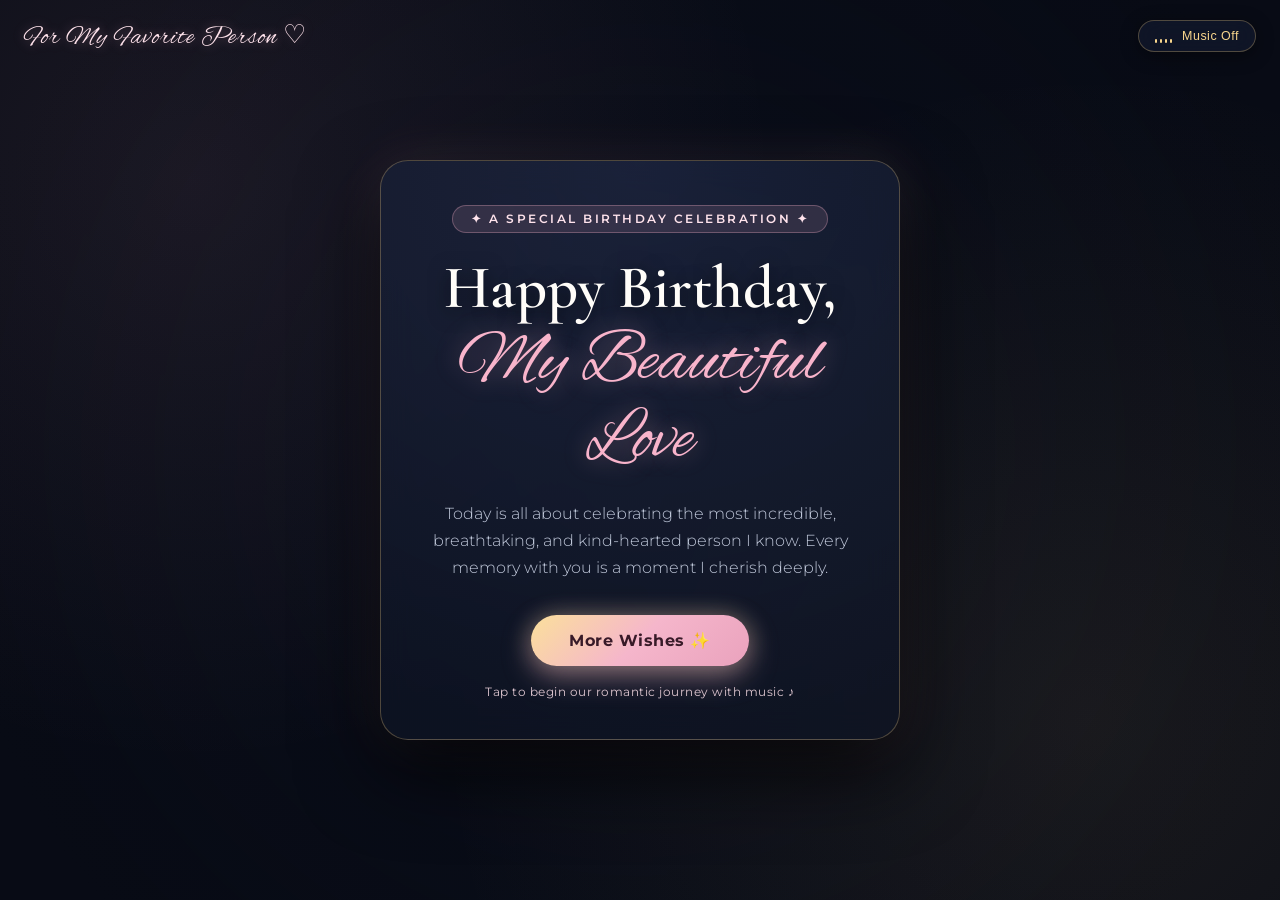
==== index.html @ e253867d "Romantic Birthday Surprise Website" ====
<!DOCTYPE html>
<html lang="en">
<head>
  <meta charset="utf-8">
  <meta name="viewport" content="width=device-width, initial-scale=1, viewport-fit=cover, maximum-scale=1">
  <meta name="theme-color" content="#080B15">
  <meta name="apple-mobile-web-app-capable" content="yes">
  <meta name="apple-mobile-web-app-status-bar-style" content="black-translucent">
  <title>Happy Birthday, My Love · A Romantic Celebration</title>
  <link rel="stylesheet" href="style.css">
</head>
<body>

  <!-- Ambient Particle Canvas for Starlight & Bokeh -->
  <canvas id="ambientCanvas"></canvas>
  <div class="ambient-glow"></div>

  <!-- Main Application Container -->
  <div class="app-container">

    <!-- Top Navigation & Music Controls -->
    <header class="top-header">
      <div class="brand-kicker">For My Favorite Person ♡</div>
      <button id="musicToggleBtn" class="music-toggle-btn" aria-label="Toggle background music">
        <div id="soundBars" class="sound-bars">
          <div class="sound-bar"></div>
          <div class="sound-bar"></div>
          <div class="sound-bar"></div>
          <div class="sound-bar"></div>
        </div>
        <span id="musicBtnText">Music Off</span>
      </button>
    </header>

    <!-- ====================================================================
         VIEW 1: WELCOME SCREEN
         ==================================================================== -->
    <section id="welcomeScreen" class="view-section active" aria-label="Birthday Welcome Greeting">
      <div class="welcome-card">
        <div class="welcome-badge">✦ A Special Birthday Celebration ✦</div>
        <h1 class="welcome-title">
          Happy Birthday,
          <span class="script">My Beautiful Love</span>
        </h1>
        <p class="welcome-text">
          Today is all about celebrating the most incredible, breathtaking, and kind-hearted person I know.
          Every memory with you is a moment I cherish deeply.
        </p>
        <button id="btnMoreWishes" class="btn-primary-glow">
          <span>More Wishes ✨</span>
        </button>
        <div class="welcome-note">Tap to begin our romantic journey with music ♪</div>
      </div>
    </section>

    <!-- ====================================================================
         VIEW 2: CINEMATIC HORIZONTAL GALLERY
         ==================================================================== -->
    <section id="cinemaScreen" class="view-section" aria-label="Romantic Cinema Stage">
      
      <!-- Progress Bar (10 Story Segments) -->
      <div id="progressContainer" class="cinema-progress-container" aria-label="Story Progress">
        <!-- Segments dynamically rendered by script.js -->
      </div>

      <!-- Cinema Viewport (Wide Horizontal Frame) -->
      <div id="cinemaViewport" class="cinema-viewport">
        <!-- Ambient Blurred Background (Matches Current Photo) -->
        <div id="ambientBg" class="cinema-ambient-bg"></div>

        <!-- Cinema Letterbox Vignette -->
        <div class="cinema-vignette"></div>

        <!-- Cinema Stage: Hero Photo (100% Uncropped, Faces Preserved) -->
        <div class="cinema-stage-wrapper">
          <div id="photoWrapper" class="hero-photo-wrapper">
            <img id="heroPhoto" class="hero-photo" src="" alt="Romantic Memory">
          </div>
        </div>

        <!-- Subtle Film Flare -->
        <div class="cinema-lens-flare"></div>
      </div>

      <!-- Memory Badge and Romantic Caption -->
      <div class="cinema-details">
        <div id="memoryBadge" class="memory-indicator">
          <span class="sparkle">✦</span> MOMENT 01 OF 10 <span class="sparkle">✦</span>
        </div>
        <blockquote id="cinemaCaption" class="cinema-caption">
          “From the moment you stepped into my life, everything turned into poetry.”
        </blockquote>
      </div>

      <!-- Cinema Bottom Controls -->
      <div class="cinema-controls-bar">
        <button id="btnPrev" class="btn-nav" aria-label="Previous Memory" disabled>
          <span>❮</span> Previous
        </button>

        <button id="btnAutoplay" class="btn-autoplay-toggle active" aria-label="Toggle Auto Advance">
          <span>⏸</span> Pause Auto
        </button>

        <button id="btnNext" class="btn-nav" aria-label="Next Memory">
          Next <span>❯</span>
        </button>
      </div>

    </section>

    <!-- ====================================================================
         VIEW 3: FINALE CELEBRATION SCREEN
         ==================================================================== -->
    <section id="finaleScreen" class="view-section" aria-label="Birthday Grand Finale">
      <div class="finale-card">
        
        <!-- Pulsing Romantic Heart -->
        <div id="finaleHeart" class="heart-pulsing-wrapper" title="Tap for more hearts!">
          <svg class="heart-svg" viewBox="0 0 24 24" xmlns="http://www.w3.org/2000/svg">
            <defs>
              <linearGradient id="heartGradient" x1="0%" y1="0%" x2="100%" y2="100%">
                <stop offset="0%" stop-color="#F7D58C" />
                <stop offset="45%" stop-color="#F8B4CB" />
                <stop offset="100%" stop-color="#D47A9A" />
              </linearGradient>
            </defs>
            <path d="M12 21.35l-1.45-1.32C5.4 15.36 2 12.28 2 8.5 2 5.42 4.42 3 7.5 3c1.74 0 3.41.81 4.5 2.09C13.09 3.81 14.76 3 16.5 3 19.58 3 22 5.42 22 8.5c0 3.78-3.4 6.86-8.55 11.54L12 21.35z"/>
          </svg>
        </div>

        <div class="finale-kicker">Happy Birthday, Sweetheart</div>
        <h2 class="finale-title">To Many More Years of Us</h2>

        <div class="finale-letter">
          <p>
            May your new year be blessed with boundless laughter, peaceful mornings, and every dream your beautiful heart aspires to reach.
          </p>
          <p>
            Thank you for being my anchor, my sweetest joy, and my greatest blessing. No matter how many birthdays come and go, my love for you only grows deeper with every beat.
          </p>
          <p>
            I love you more than words could ever say. ♡
          </p>
        </div>

        <div class="finale-buttons">
          <button id="btnReplay" class="btn-primary-glow">
            <span>Replay Our Story ↺</span>
          </button>
        </div>

      </div>
    </section>

  </div>

  <!-- Background Music Audio Element -->
  <audio id="bgAudio" preload="auto" src="assets/audio/song_0.mp3"></audio>

  <script src="script.js"></script>
</body>
</html>
---- style.css ----
/* ==========================================================================
   ROMANTIC CINEMATIC BIRTHDAY EXPERIENCE
   Theme: Midnight Navy, Soft Blush Pink, Warm Champagne Gold, Creamy White
   ========================================================================== */

@import url('https://fonts.googleapis.com/css2?family=Alex+Brush&family=Cormorant+Garamond:ital,wght@0,400;0,600;0,700;1,400;1,600&family=Montserrat:wght@300;400;500;600;700&display=swap');

:root {
  --midnight-deep: #080B15;
  --midnight-base: #0E1424;
  --midnight-card: #151D33;
  --midnight-glass: rgba(18, 26, 47, 0.72);
  --blush-light: #FFE3EC;
  --blush-base: #F8B4CB;
  --blush-deep: #D47A9A;
  --gold-warm: #F7D58C;
  --gold-champagne: #E6C27A;
  --gold-glow: rgba(247, 213, 140, 0.35);
  --cream-white: #FFFDF9;
  --cream-soft: #F5EFEB;
  --text-muted: #C0C8DA;
  --shadow-cinema: 0 25px 60px rgba(0, 0, 0, 0.75), 0 0 40px rgba(248, 180, 203, 0.15);
  --border-gold: 1px solid rgba(230, 194, 122, 0.3);
  --border-glass: 1px solid rgba(255, 255, 255, 0.14);
}

* {
  box-sizing: border-box;
  margin: 0;
  padding: 0;
  -webkit-tap-highlight-color: transparent;
}

html, body {
  width: 100%;
  height: 100%;
  overflow-x: hidden;
  background-color: var(--midnight-deep);
  color: var(--cream-white);
  font-family: 'Montserrat', -apple-system, BlinkMacSystemFont, "Segoe UI", Roboto, sans-serif;
  user-select: none;
  -webkit-font-smoothing: antialiased;
}

/* Background Canvas for Starbursts and Bokeh */
#ambientCanvas {
  position: fixed;
  inset: 0;
  width: 100vw;
  height: 100vh;
  pointer-events: none;
  z-index: 1;
}

/* Ambient Radial Lighting */
.ambient-glow {
  position: fixed;
  inset: 0;
  pointer-events: none;
  z-index: 2;
  background: 
    radial-gradient(circle at 15% 20%, rgba(248, 180, 203, 0.08) 0%, transparent 45%),
    radial-gradient(circle at 85% 80%, rgba(230, 194, 122, 0.08) 0%, transparent 50%),
    radial-gradient(circle at 50% 50%, rgba(14, 20, 36, 0.4) 0%, var(--midnight-deep) 90%);
}

/* Main Container */
.app-container {
  position: relative;
  width: 100%;
  height: 100svh;
  min-height: 100svh;
  z-index: 5;
  display: flex;
  flex-direction: column;
  overflow: hidden;
}

/* Top Navigation / Status Header */
.top-header {
  position: absolute;
  top: 0;
  left: 0;
  right: 0;
  padding: 18px 24px;
  display: flex;
  justify-content: space-between;
  align-items: center;
  z-index: 30;
  pointer-events: auto;
}

.brand-kicker {
  font-family: 'Alex Brush', cursive;
  font-size: 1.65rem;
  color: var(--blush-light);
  letter-spacing: 1px;
  text-shadow: 0 0 12px rgba(248, 180, 203, 0.4);
}

/* Music Control Button */
.music-toggle-btn {
  display: flex;
  align-items: center;
  gap: 10px;
  padding: 8px 16px;
  border-radius: 999px;
  background: var(--midnight-glass);
  backdrop-filter: blur(12px);
  -webkit-backdrop-filter: blur(12px);
  border: var(--border-gold);
  color: var(--gold-warm);
  font-size: 0.78rem;
  font-weight: 500;
  letter-spacing: 0.5px;
  cursor: pointer;
  box-shadow: 0 4px 18px rgba(0, 0, 0, 0.4);
  transition: all 0.3s cubic-bezier(0.16, 1, 0.3, 1);
}

.music-toggle-btn:hover {
  transform: translateY(-2px);
  box-shadow: 0 6px 24px rgba(247, 213, 140, 0.25);
  background: rgba(26, 36, 64, 0.85);
}

.sound-bars {
  display: flex;
  align-items: flex-end;
  gap: 2.5px;
  height: 14px;
}

.sound-bar {
  width: 2.5px;
  height: 4px;
  background: var(--gold-warm);
  border-radius: 2px;
  transition: height 0.2s ease;
}

.sound-bars.playing .sound-bar:nth-child(1) { animation: wave 1s infinite ease-in-out; }
.sound-bars.playing .sound-bar:nth-child(2) { animation: wave 0.8s infinite ease-in-out 0.2s; }
.sound-bars.playing .sound-bar:nth-child(3) { animation: wave 1.1s infinite ease-in-out 0.4s; }
.sound-bars.playing .sound-bar:nth-child(4) { animation: wave 0.9s infinite ease-in-out 0.1s; }

@keyframes wave {
  0%, 100% { height: 4px; }
  50% { height: 14px; }
}

/* ==========================================================================
   VIEW SCREENS: Welcome, Cinema, Finale
   ========================================================================== */

.view-section {
  position: absolute;
  inset: 0;
  width: 100%;
  height: 100%;
  opacity: 0;
  visibility: hidden;
  pointer-events: none;
  transition: opacity 0.8s cubic-bezier(0.4, 0, 0.2, 1), visibility 0.8s;
  display: flex;
  flex-direction: column;
  justify-content: center;
  align-items: center;
}

.view-section.active {
  opacity: 1;
  visibility: visible;
  pointer-events: auto;
}

/* ==========================================================================
   SCREEN 1: WELCOME SCREEN
   ========================================================================== */
#welcomeScreen {
  padding: 30px 20px;
  text-align: center;
}

.welcome-card {
  position: relative;
  max-width: 520px;
  width: 90%;
  padding: 44px 32px 40px;
  border-radius: 28px;
  background: radial-gradient(120% 100% at 50% 0%, rgba(35, 46, 78, 0.6) 0%, rgba(14, 20, 36, 0.8) 100%);
  backdrop-filter: blur(16px);
  -webkit-backdrop-filter: blur(16px);
  border: var(--border-gold);
  box-shadow: 0 30px 80px rgba(0, 0, 0, 0.8), 0 0 50px rgba(248, 180, 203, 0.12);
  animation: cardEntrance 1.2s cubic-bezier(0.16, 1, 0.3, 1) both;
}

@keyframes cardEntrance {
  from {
    opacity: 0;
    transform: translateY(30px) scale(0.96);
  }
  to {
    opacity: 1;
    transform: translateY(0) scale(1);
  }
}

.welcome-badge {
  display: inline-block;
  padding: 6px 18px;
  border-radius: 999px;
  background: rgba(248, 180, 203, 0.12);
  border: 1px solid rgba(248, 180, 203, 0.3);
  font-size: 0.72rem;
  letter-spacing: 2.5px;
  text-transform: uppercase;
  color: var(--blush-light);
  font-weight: 600;
  margin-bottom: 22px;
}

.welcome-title {
  font-family: 'Cormorant Garamond', serif;
  font-size: clamp(2.6rem, 7vw, 3.8rem);
  font-weight: 600;
  line-height: 1.08;
  color: var(--cream-white);
  margin-bottom: 18px;
  text-shadow: 0 4px 20px rgba(0, 0, 0, 0.6);
}

.welcome-title span.script {
  display: block;
  font-family: 'Alex Brush', cursive;
  font-size: clamp(3rem, 9vw, 4.5rem);
  color: var(--blush-base);
  font-weight: 400;
  margin-top: 6px;
  text-shadow: 0 0 25px rgba(248, 180, 203, 0.4);
}

.welcome-text {
  font-size: 1rem;
  line-height: 1.7;
  color: var(--text-muted);
  margin-bottom: 34px;
  font-weight: 300;
  max-width: 44ch;
  margin-left: auto;
  margin-right: auto;
}

/* Primary CTA Button */
.btn-primary-glow {
  position: relative;
  display: inline-flex;
  align-items: center;
  justify-content: center;
  gap: 12px;
  padding: 16px 38px;
  border-radius: 999px;
  background: linear-gradient(135deg, #FBE09B 0%, #F5B6CB 50%, #EAA2BD 100%);
  color: #381A28;
  font-family: 'Montserrat', sans-serif;
  font-size: 1rem;
  font-weight: 700;
  letter-spacing: 0.5px;
  border: none;
  cursor: pointer;
  box-shadow: 0 10px 30px rgba(245, 182, 203, 0.4), 0 0 25px rgba(251, 224, 155, 0.3);
  transition: all 0.35s cubic-bezier(0.16, 1, 0.3, 1);
  overflow: hidden;
}

.btn-primary-glow:before {
  content: '';
  position: absolute;
  top: 0;
  left: -100%;
  width: 100%;
  height: 100%;
  background: linear-gradient(90deg, transparent, rgba(255, 255, 255, 0.5), transparent);
  transition: left 0.7s ease;
}

.btn-primary-glow:hover {
  transform: translateY(-3px) scale(1.02);
  box-shadow: 0 15px 40px rgba(245, 182, 203, 0.6), 0 0 35px rgba(251, 224, 155, 0.5);
}

.btn-primary-glow:hover:before {
  left: 100%;
}

.btn-primary-glow:active {
  transform: translateY(0) scale(0.98);
}

.welcome-note {
  font-size: 0.78rem;
  color: var(--blush-light);
  margin-top: 18px;
  opacity: 0.85;
  letter-spacing: 0.5px;
}

/* ==========================================================================
   SCREEN 2: CINEMATIC HORIZONTAL GALLERY
   ========================================================================== */
#cinemaScreen {
  padding: 68px 16px 20px;
  justify-content: space-between;
}

/* Progress Bar at Top of Cinema View */
.cinema-progress-container {
  width: 100%;
  max-width: 860px;
  display: flex;
  align-items: center;
  gap: 6px;
  margin-bottom: 12px;
}

.progress-segment {
  flex: 1;
  height: 3.5px;
  background: rgba(255, 255, 255, 0.16);
  border-radius: 4px;
  overflow: hidden;
  position: relative;
  cursor: pointer;
}

.progress-segment-fill {
  position: absolute;
  top: 0;
  left: 0;
  height: 100%;
  width: 0%;
  background: linear-gradient(90deg, var(--gold-champagne), var(--blush-base));
  border-radius: 4px;
  box-shadow: 0 0 8px var(--gold-warm);
  transition: width 0.1s linear;
}

.progress-segment.completed .progress-segment-fill {
  width: 100% !important;
}

/* Cinema Frame: Horizontal Widescreen Layout */
.cinema-viewport {
  position: relative;
  width: 100%;
  max-width: 920px;
  aspect-ratio: 16 / 9;
  max-height: 52vh;
  border-radius: 20px;
  overflow: hidden;
  background: #000;
  border: 1px solid rgba(247, 213, 140, 0.28);
  box-shadow: var(--shadow-cinema);
  display: flex;
  align-items: center;
  justify-content: center;
}

/* Ambient Blurred Glow Backdrop (from current photo) */
.cinema-ambient-bg {
  position: absolute;
  inset: -15%;
  width: 130%;
  height: 130%;
  background-size: cover;
  background-position: center;
  filter: blur(32px) brightness(0.65) saturate(1.3);
  transform: scale(1.1);
  transition: background-image 0.8s cubic-bezier(0.4, 0, 0.2, 1);
  pointer-events: none;
  opacity: 0.9;
}

/* Cinema Letterbox Vignette */
.cinema-vignette {
  position: absolute;
  inset: 0;
  background: radial-gradient(circle at center, rgba(0, 0, 0, 0.05) 30%, rgba(8, 11, 21, 0.75) 100%);
  pointer-events: none;
  z-index: 2;
}

/* Foreground Centered Photo (100% uncropped & preserved faces) */
.cinema-stage-wrapper {
  position: relative;
  width: 100%;
  height: 100%;
  display: flex;
  align-items: center;
  justify-content: center;
  z-index: 3;
  padding: 12px;
}

.hero-photo-wrapper {
  position: relative;
  max-width: 100%;
  max-height: 100%;
  display: flex;
  align-items: center;
  justify-content: center;
  will-change: transform, opacity, filter;
}

.hero-photo {
  max-width: 100%;
  max-height: calc(52vh - 24px);
  object-fit: contain;
  border-radius: 12px;
  box-shadow: 0 10px 35px rgba(0, 0, 0, 0.6), 0 0 20px rgba(0, 0, 0, 0.4);
  border: 1px solid rgba(255, 255, 255, 0.2);
  display: block;
}

/* Subtle Film Light-Sweep Shimmer */
.cinema-lens-flare {
  position: absolute;
  inset: 0;
  pointer-events: none;
  background: linear-gradient(135deg, rgba(255, 255, 255, 0.12) 0%, transparent 40%, rgba(248, 180, 203, 0.08) 100%);
  z-index: 4;
}

/* Caption and Memory Badge Area */
.cinema-details {
  width: 100%;
  max-width: 820px;
  margin-top: 14px;
  text-align: center;
  display: flex;
  flex-direction: column;
  align-items: center;
}

.memory-indicator {
  display: flex;
  align-items: center;
  gap: 8px;
  font-size: 0.72rem;
  letter-spacing: 2.2px;
  text-transform: uppercase;
  color: var(--gold-champagne);
  font-weight: 600;
  margin-bottom: 8px;
}

.memory-indicator span.sparkle {
  color: var(--blush-base);
}

.cinema-caption {
  font-family: 'Cormorant Garamond', serif;
  font-size: clamp(1.2rem, 3.2vw, 1.7rem);
  font-weight: 500;
  line-height: 1.4;
  color: var(--cream-white);
  min-height: 2.8em;
  display: flex;
  align-items: center;
  justify-content: center;
  padding: 0 16px;
  transition: opacity 0.4s ease, transform 0.4s ease;
}

/* Cinema Bottom Navigation Controls */
.cinema-controls-bar {
  width: 100%;
  max-width: 620px;
  display: flex;
  align-items: center;
  justify-content: center;
  gap: 18px;
  margin-top: 8px;
  padding-bottom: 14px;
}

.btn-nav {
  display: inline-flex;
  align-items: center;
  gap: 8px;
  padding: 10px 22px;
  border-radius: 999px;
  background: var(--midnight-glass);
  backdrop-filter: blur(10px);
  -webkit-backdrop-filter: blur(10px);
  border: var(--border-glass);
  color: var(--cream-soft);
  font-family: 'Montserrat', sans-serif;
  font-size: 0.85rem;
  font-weight: 600;
  letter-spacing: 0.5px;
  cursor: pointer;
  transition: all 0.3s ease;
  min-height: 42px;
}

.btn-nav:hover:not(:disabled) {
  background: rgba(35, 48, 80, 0.85);
  border-color: var(--gold-warm);
  color: var(--gold-warm);
  transform: translateY(-2px);
}

.btn-nav:disabled {
  opacity: 0.35;
  cursor: not-allowed;
}

.btn-nav.btn-nav-primary {
  background: linear-gradient(135deg, rgba(247, 213, 140, 0.25), rgba(248, 180, 203, 0.25));
  border: var(--border-gold);
  color: var(--gold-warm);
  padding: 10px 26px;
}

.btn-nav.btn-nav-primary:hover:not(:disabled) {
  background: linear-gradient(135deg, rgba(247, 213, 140, 0.4), rgba(248, 180, 203, 0.4));
  box-shadow: 0 0 20px var(--gold-glow);
}

/* Auto-Play Toggle Pill */
.btn-autoplay-toggle {
  display: inline-flex;
  align-items: center;
  gap: 6px;
  padding: 8px 14px;
  border-radius: 999px;
  background: rgba(255, 255, 255, 0.06);
  border: 1px solid rgba(255, 255, 255, 0.12);
  color: var(--text-muted);
  font-size: 0.72rem;
  cursor: pointer;
  transition: all 0.25s ease;
}

.btn-autoplay-toggle.active {
  color: var(--gold-warm);
  border-color: rgba(247, 213, 140, 0.4);
}

/* ==========================================================================
   10 UNIQUE ELEGANT CINEMATIC ENTRANCE ANIMATIONS
   ========================================================================== */

/* 1. Golden Bloom (Soft blur-to-sharp fade with warm radiance) */
.anim-bloom {
  animation: entranceBloom 1.2s cubic-bezier(0.16, 1, 0.3, 1) both;
}
@keyframes entranceBloom {
  0% {
    opacity: 0;
    filter: blur(16px) brightness(1.3);
    transform: scale(1.08);
  }
  100% {
    opacity: 1;
    filter: blur(0px) brightness(1);
    transform: scale(1);
  }
}

/* 2. Ken Burns Cinematic Drift (Slow zoom & subtle pan) */
.anim-zoom {
  animation: entranceZoom 1.3s cubic-bezier(0.16, 1, 0.3, 1) both;
}
@keyframes entranceZoom {
  0% {
    opacity: 0;
    transform: scale(0.9) translateY(12px);
  }
  70% {
    opacity: 1;
    transform: scale(1.03) translateY(-2px);
  }
  100% {
    opacity: 1;
    transform: scale(1) translateY(0);
  }
}

/* 3. Dreamy Silk Slide (Smooth horizontal glide with depth) */
.anim-slide {
  animation: entranceSlide 1.25s cubic-bezier(0.2, 0.8, 0.2, 1) both;
}
@keyframes entranceSlide {
  0% {
    opacity: 0;
    transform: translateX(-45px) scale(0.94);
    filter: blur(6px);
  }
  100% {
    opacity: 1;
    transform: translateX(0) scale(1);
    filter: blur(0);
  }
}

/* 4. 3D Horizon Tilt (Intimate perspective unfold) */
.anim-tilt {
  animation: entranceTilt 1.3s cubic-bezier(0.16, 1, 0.3, 1) both;
}
@keyframes entranceTilt {
  0% {
    opacity: 0;
    transform: perspective(1000px) rotateX(-16deg) translateY(24px) scale(0.92);
  }
  100% {
    opacity: 1;
    transform: perspective(1000px) rotateX(0deg) translateY(0) scale(1);
  }
}

/* 5. Celestial Float-In (Weightless ascending reveal) */
.anim-float {
  animation: entranceFloat 1.25s cubic-bezier(0.16, 1, 0.3, 1) both;
}
@keyframes entranceFloat {
  0% {
    opacity: 0;
    transform: translateY(40px) scale(0.93);
    filter: blur(8px);
  }
  65% {
    opacity: 1;
    transform: translateY(-5px) scale(1.01);
    filter: blur(0);
  }
  100% {
    opacity: 1;
    transform: translateY(0) scale(1);
  }
}

/* 6. Heartbeat Prism Unveil (Soft radiant pulse & lens flare shimmer) */
.anim-shimmer {
  animation: entranceShimmer 1.25s cubic-bezier(0.16, 1, 0.3, 1) both;
}
@keyframes entranceShimmer {
  0% {
    opacity: 0;
    transform: scale(0.85);
    filter: brightness(1.4) drop-shadow(0 0 30px var(--blush-base));
  }
  60% {
    opacity: 1;
    transform: scale(1.02);
    filter: brightness(1.1) drop-shadow(0 0 15px var(--gold-warm));
  }
  100% {
    opacity: 1;
    transform: scale(1);
    filter: brightness(1) drop-shadow(0 0 0px transparent);
  }
}

/* 7. Cinema Shutter Dissolve (Radial silky aperture expand) */
.anim-shutter {
  animation: entranceShutter 1.3s cubic-bezier(0.16, 1, 0.3, 1) both;
}
@keyframes entranceShutter {
  0% {
    opacity: 0;
    clip-path: circle(25% at 50% 50%);
    transform: scale(1.08);
  }
  100% {
    opacity: 1;
    clip-path: circle(100% at 50% 50%);
    transform: scale(1);
  }
}

/* 8. Golden Hour Swirl (3D angled glide with luxury ease) */
.anim-swirl {
  animation: entranceSwirl 1.3s cubic-bezier(0.16, 1, 0.3, 1) both;
}
@keyframes entranceSwirl {
  0% {
    opacity: 0;
    transform: perspective(900px) rotateY(15deg) translateX(35px) scale(0.92);
  }
  100% {
    opacity: 1;
    transform: perspective(900px) rotateY(0deg) translateX(0) scale(1);
  }
}

/* 9. Ethereal Mirage Reveal (Dreamlike wave & depth settle) */
.anim-mirage {
  animation: entranceMirage 1.3s cubic-bezier(0.16, 1, 0.3, 1) both;
}
@keyframes entranceMirage {
  0% {
    opacity: 0;
    transform: scale(1.12);
    filter: blur(14px) saturate(0.7);
  }
  100% {
    opacity: 1;
    transform: scale(1);
    filter: blur(0px) saturate(1);
  }
}

/* 10. Grand Twilight Crescendo (Expansive zoom-out to pure radiance) */
.anim-crescendo {
  animation: entranceCrescendo 1.35s cubic-bezier(0.16, 1, 0.3, 1) both;
}
@keyframes entranceCrescendo {
  0% {
    opacity: 0;
    transform: scale(1.18);
    filter: brightness(1.3) contrast(1.1);
  }
  60% {
    opacity: 1;
    transform: scale(0.98);
  }
  100% {
    opacity: 1;
    transform: scale(1);
    filter: brightness(1) contrast(1);
  }
}

/* ==========================================================================
   SCREEN 3: FINALE SCREEN
   ========================================================================== */
#finaleScreen {
  padding: 40px 20px;
  text-align: center;
  overflow-y: auto;
}

.finale-card {
  position: relative;
  max-width: 580px;
  width: 90%;
  padding: 42px 32px 38px;
  border-radius: 30px;
  background: radial-gradient(120% 100% at 50% 0%, rgba(35, 46, 78, 0.65) 0%, rgba(14, 20, 36, 0.88) 100%);
  backdrop-filter: blur(18px);
  -webkit-backdrop-filter: blur(18px);
  border: var(--border-gold);
  box-shadow: 0 30px 90px rgba(0, 0, 0, 0.85), 0 0 50px rgba(247, 213, 140, 0.15);
  animation: cardEntrance 1.2s cubic-bezier(0.16, 1, 0.3, 1) both;
  margin: auto;
}

/* Animated Glowing Heart */
.heart-pulsing-wrapper {
  position: relative;
  width: 80px;
  height: 80px;
  margin: 0 auto 20px;
  display: flex;
  align-items: center;
  justify-content: center;
}

.heart-svg {
  width: 64px;
  height: 64px;
  fill: url(#heartGradient);
  filter: drop-shadow(0 0 16px rgba(248, 180, 203, 0.7));
  animation: heartPulse 1.8s infinite ease-in-out;
}

@keyframes heartPulse {
  0%, 100% {
    transform: scale(1);
    filter: drop-shadow(0 0 14px rgba(248, 180, 203, 0.6));
  }
  50% {
    transform: scale(1.16);
    filter: drop-shadow(0 0 28px rgba(248, 180, 203, 0.95)) drop-shadow(0 0 45px rgba(247, 213, 140, 0.5));
  }
}

.finale-kicker {
  font-family: 'Alex Brush', cursive;
  font-size: 2.2rem;
  color: var(--gold-warm);
  margin-bottom: 6px;
  text-shadow: 0 0 16px rgba(247, 213, 140, 0.4);
}

.finale-title {
  font-family: 'Cormorant Garamond', serif;
  font-size: clamp(2.4rem, 6.5vw, 3.4rem);
  font-weight: 700;
  line-height: 1.1;
  color: var(--cream-white);
  margin-bottom: 20px;
}

.finale-letter {
  position: relative;
  border-radius: 18px;
  background: rgba(255, 255, 255, 0.04);
  border: 1px solid rgba(255, 255, 255, 0.08);
  padding: 24px 22px;
  margin-bottom: 28px;
  text-align: center;
}

.finale-letter p {
  font-size: 0.98rem;
  line-height: 1.8;
  color: var(--cream-soft);
  font-weight: 300;
  margin-bottom: 14px;
}

.finale-letter p:last-child {
  margin-bottom: 0;
  font-family: 'Cormorant Garamond', serif;
  font-size: 1.35rem;
  font-style: italic;
  font-weight: 600;
  color: var(--blush-light);
}

.finale-buttons {
  display: flex;
  justify-content: center;
  gap: 14px;
  flex-wrap: wrap;
}

/* Floating Interactive Burst Hearts */
.floating-heart {
  position: fixed;
  pointer-events: none;
  z-index: 50;
  color: var(--blush-base);
  animation: floatHeartUp 4.2s linear forwards;
  filter: drop-shadow(0 2px 8px rgba(248, 180, 203, 0.6));
}

@keyframes floatHeartUp {
  0% {
    opacity: 0;
    transform: translateY(0) scale(0.6) rotate(0deg);
  }
  15% {
    opacity: 0.95;
  }
  90% {
    opacity: 0.9;
  }
  100% {
    opacity: 0;
    transform: translateY(-110vh) scale(1.3) rotate(35deg);
  }
}

/* ==========================================================================
   RESPONSIVE DESIGN (MOBILE & TABLET OPTIMIZATIONS)
   ========================================================================== */

@media (max-width: 768px) {
  #cinemaScreen {
    padding: 62px 14px 16px;
  }

  .cinema-viewport {
    aspect-ratio: 16 / 10;
    max-height: 48vh;
    border-radius: 16px;
  }

  .hero-photo {
    max-height: calc(48vh - 20px);
  }

  .cinema-caption {
    font-size: 1.25rem;
    min-height: 3.2em;
    padding: 0 8px;
  }

  .cinema-controls-bar {
    gap: 10px;
    margin-top: 4px;
    padding-bottom: 8px;
  }

  .btn-nav {
    padding: 9px 18px;
    font-size: 0.8rem;
  }

  .welcome-card, .finale-card {
    padding: 34px 22px 30px;
  }
}

@media (max-width: 480px) {
  .top-header {
    padding: 14px 16px;
  }

  .brand-kicker {
    font-size: 1.4rem;
  }

  .music-toggle-btn {
    padding: 6px 12px;
    font-size: 0.72rem;
  }

  .cinema-viewport {
    aspect-ratio: 4 / 3;
    max-height: 44vh;
  }

  .hero-photo {
    max-height: calc(44vh - 16px);
  }

  .cinema-caption {
    font-size: 1.12rem;
    line-height: 1.35;
  }

  .btn-nav {
    padding: 8px 14px;
    font-size: 0.78rem;
  }

  .btn-autoplay-toggle {
    display: none; /* Hide toggle on very small screens to keep layout clean */
  }
}

/* Accessibility / Reduced Motion */
@media (prefers-reduced-motion: reduce) {
  *, *::before, *::after {
    animation-duration: 0.01ms !important;
    animation-iteration-count: 1 !important;
    transition-duration: 0.01ms !important;
  }
}
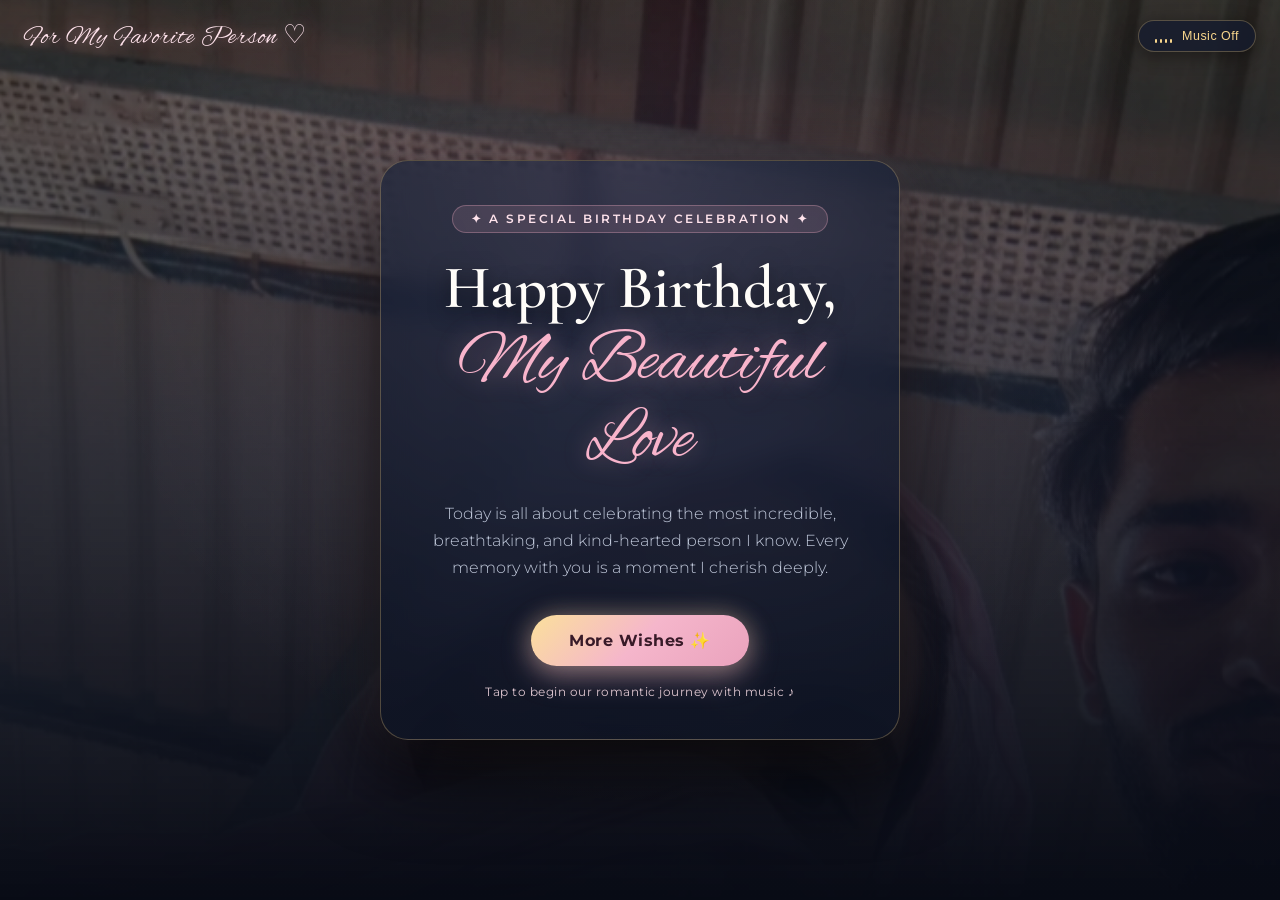
==== commit 590ac066: "Add romantic photo background to welcome screen with soft lighting" ====
--- a/index.html
+++ b/index.html
@@ -36,6 +36,12 @@
          VIEW 1: WELCOME SCREEN
          ==================================================================== -->
     <section id="welcomeScreen" class="view-section active" aria-label="Birthday Welcome Greeting">
+      <!-- Romantic Photo Background with Soft Light & Dreamy Ambient Blend -->
+      <div class="welcome-bg-wrapper">
+        <div class="welcome-bg-photo"></div>
+        <div class="welcome-bg-overlay"></div>
+      </div>
+
       <div class="welcome-card">
         <div class="welcome-badge">✦ A Special Birthday Celebration ✦</div>
         <h1 class="welcome-title">
--- a/style.css
+++ b/style.css
@@ -175,24 +175,59 @@
 }
 
 /* ==========================================================================
-   SCREEN 1: WELCOME SCREEN
+   SCREEN 1: WELCOME SCREEN (WITH ROMANTIC PHOTO BACKDROP)
    ========================================================================== */
 #welcomeScreen {
   padding: 30px 20px;
   text-align: center;
+  position: relative;
+  overflow: hidden;
+}
+
+.welcome-bg-wrapper {
+  position: absolute;
+  inset: 0;
+  overflow: hidden;
+  pointer-events: none;
+  z-index: 1;
+}
+
+.welcome-bg-photo {
+  position: absolute;
+  inset: -6%;
+  width: 112%;
+  height: 112%;
+  background: url('assets/images/cover.jpg') center 28% / cover no-repeat;
+  filter: brightness(0.65) saturate(1.15) contrast(1.05);
+  animation: coverDrift 20s infinite alternate ease-in-out;
+  will-change: transform;
+}
+
+@keyframes coverDrift {
+  0% { transform: scale(1) translate(0, 0); }
+  100% { transform: scale(1.06) translate(-1%, -1%); }
+}
+
+.welcome-bg-overlay {
+  position: absolute;
+  inset: 0;
+  background: 
+    radial-gradient(circle at 50% 30%, rgba(248, 180, 203, 0.12) 0%, transparent 60%),
+    linear-gradient(180deg, rgba(8, 11, 21, 0.32) 0%, rgba(14, 20, 36, 0.72) 50%, var(--midnight-deep) 100%);
 }
 
 .welcome-card {
   position: relative;
+  z-index: 2;
   max-width: 520px;
   width: 90%;
   padding: 44px 32px 40px;
   border-radius: 28px;
-  background: radial-gradient(120% 100% at 50% 0%, rgba(35, 46, 78, 0.6) 0%, rgba(14, 20, 36, 0.8) 100%);
-  backdrop-filter: blur(16px);
-  -webkit-backdrop-filter: blur(16px);
+  background: radial-gradient(120% 100% at 50% 0%, rgba(35, 46, 78, 0.58) 0%, rgba(14, 20, 36, 0.82) 100%);
+  backdrop-filter: blur(14px);
+  -webkit-backdrop-filter: blur(14px);
   border: var(--border-gold);
-  box-shadow: 0 30px 80px rgba(0, 0, 0, 0.8), 0 0 50px rgba(248, 180, 203, 0.12);
+  box-shadow: 0 30px 80px rgba(0, 0, 0, 0.85), 0 0 50px rgba(248, 180, 203, 0.15);
   animation: cardEntrance 1.2s cubic-bezier(0.16, 1, 0.3, 1) both;
 }
 
